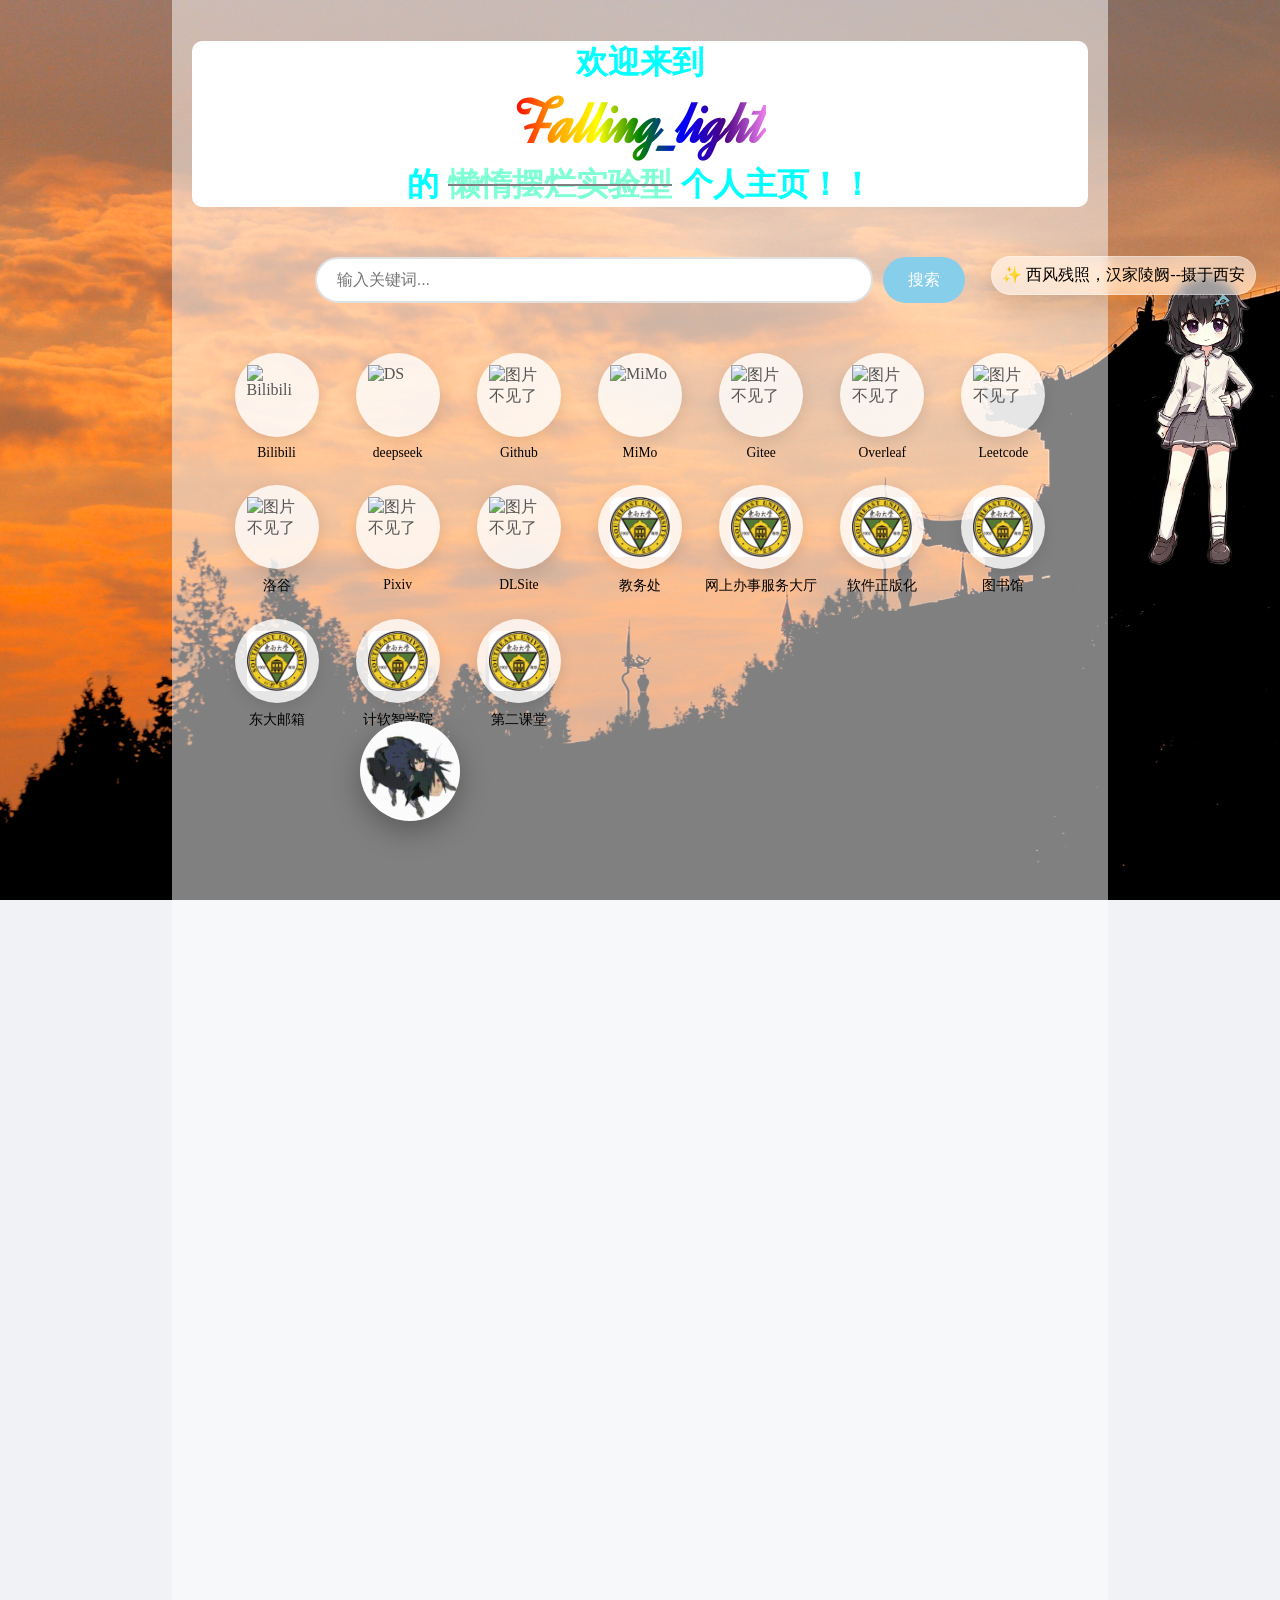
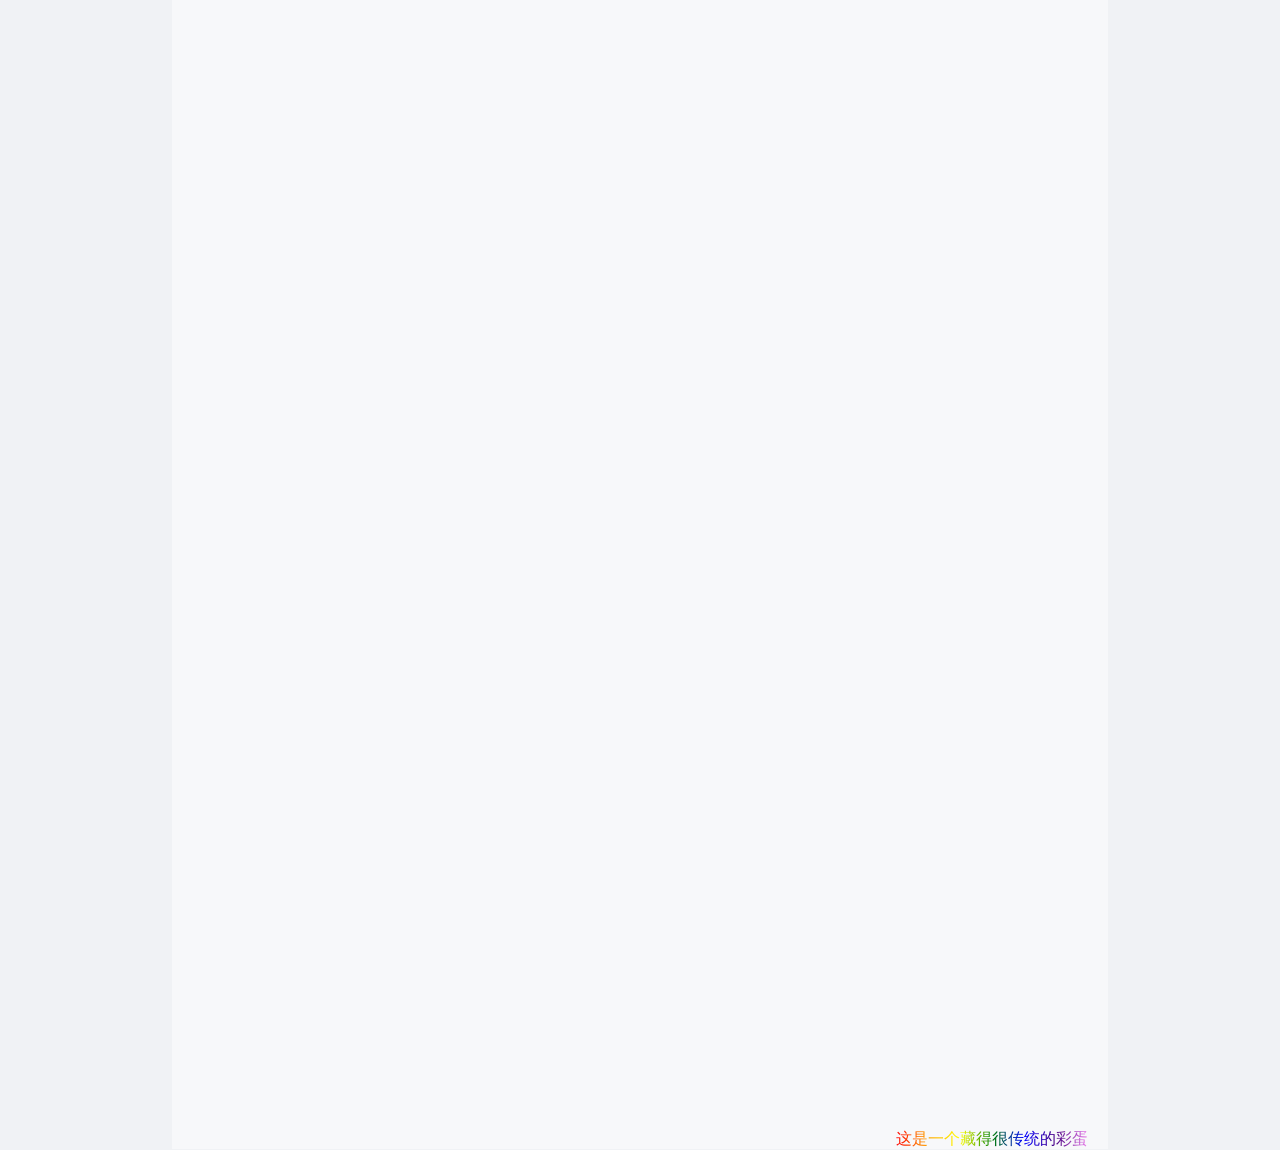
==== main-page.html @ 4e3314cb "add dlsite" ====
<!DOCTYPE html>
<html lang="en">

<head>
  <meta charset="UTF-8">
  <meta name="viewport" content="width=device-width, initial-scale=1.0">
  <title>FL-MAINPAGE</title>

  <link rel="icon" type="image/x-icon" href="./favicon.ico">

  <link rel="stylesheet" href="css/fonts.css">
  <link rel="stylesheet" href="css/decoration.css">
  <link rel="stylesheet" href="css/linkcard.css">
  <link rel="stylesheet" href="css/searchtag.css">
  <link rel="stylesheet" href="css/main-page.css">
</head>

<body>
  <!--右悬浮-->
  <div class="rightFloat">
    <img src="./images/figure.png" alt="">
  </div>
  <!--中间栏-->
  <div class="main-content">
    <div class="topBar">
      <h1 id="welcome-text">
        <span id="WT-1">欢迎来到</span>
        <br>
        <span id="WT-2">Falling_light</span>
        <br>
        <span id="WT-3">的</span>
        <span id="WT-4">懒惰摆烂实验型</span>
        <span id="WT-5">个人主页！！</span>
      </h1>
    </div>

    <div class="content">
      <!--搜索栏-->
      <div class="bing-search-section">
        <form action="https://www.bing.com/search" method="get" target="_blank" class="search-form">
          <input type="text" name="q" placeholder="输入关键词..." class="search-input">
          <button type="submit" class="search-btn">搜索</button>
        </form>
      </div>


      <!--常用网页区-->
      <div class="icon-links-grid">
        <a href="https://bilibili.com" target="_blank" class="icon-link">
          <div class="icon-wrapper">
            <img src="https://www.bilibili.com/favicon.ico" alt="Bilibili">
          </div>
          <span class="icon-name">Bilibili</span>
        </a>

        <a href="https://deepseek.com" target="_blank" class="icon-link">
          <div class="icon-wrapper">
            <img src="https://www.deepseek.com/favicon.ico" alt="DS">
          </div>
          <span class="icon-name">deepseek</span>
        </a>

        <a href="https://github.com/" target="_blank" class="icon-link">
          <div class="icon-wrapper">
            <img src="https://github.com/favicon.ico" alt="图片不见了">
          </div>
          <span class="icon-name">Github</span>
        </a>

        <a href="https://platform.xiaomimimo.com/console/" target="_blank" class="icon-link">
          <div class="icon-wrapper">
            <img src="https://platform.xiaomimimo.com/static/favicon.874c9507.png" alt="MiMo">
          </div>
          <span class="icon-name">MiMo</span>
        </a>

        <a href="https://gitee.com/" target="_blank" class="icon-link">
          <div class="icon-wrapper">
            <img src="https://gitee.com/favicon.ico" alt="图片不见了">
          </div>
          <span class="icon-name">Gitee</span>
        </a>

        <a href="https://cn.overleaf.com/" target="_blank" class="icon-link">
          <div class="icon-wrapper">
            <img src="https://cn.overleaf.com/favicon.ico" alt="图片不见了">
          </div>
          <span class="icon-name">Overleaf</span>
        </a>

        <a href="https://leetcode.cn/" target="_blank" class="icon-link">
          <div class="icon-wrapper">
            <img src="https://leetcode.cn/favicon.ico" alt="图片不见了">
          </div>
          <span class="icon-name">Leetcode</span>
        </a>

        <a href="https://www.luogu.com.cn/" target="_blank" class="icon-link">
          <div class="icon-wrapper">
            <img src="https://www.luogu.com.cn/favicon.ico" alt="图片不见了">
          </div>
          <span class="icon-name">洛谷</span>
        </a>

        <a href="https://www.pixiv.net/" target="_blank" class="icon-link">
          <div class="icon-wrapper">
            <img src="https://www.pixiv.net/favicon.ico" alt="图片不见了">
          </div>
          <span class="icon-name">Pixiv</span>
        </a>

        <a href="https://www.dlsite.com/index.html" target="_blank" class="icon-link">
          <div class="icon-wrapper">
            <img src="https://www.dlsite.com/favicon.ico" alt="图片不见了">
          </div>
          <span class="icon-name">DLSite</span>
        </a>

        <a href="https://jwc.seu.edu.cn" target="_blank" class="icon-link">
          <div class="icon-wrapper">
            <img src="/images/seu-icon.ico" alt="图片不见了">
          </div>
          <span class="icon-name">教务处</span>
        </a>

        <a href="https://ehall.seu.edu.cn/new/index.html" target="_blank" class="icon-link">
          <div class="icon-wrapper">
            <img src="/images/seu-icon.ico" alt="图片不见了">
          </div>
          <span class="icon-name">网上办事服务大厅</span>
        </a>

        <a href="https://software.seu.edu.cn/" target="_blank" class="icon-link">
          <div class="icon-wrapper">
            <img src="/images/seu-icon.ico" alt="图片不见了">
          </div>
          <span class="icon-name">软件正版化</span>
        </a>

        <a href="https://lib.seu.edu.cn/" target="_blank" class="icon-link">
          <div class="icon-wrapper">
            <img src="/images/seu-icon.ico" alt="图片不见了">
          </div>
          <span class="icon-name">图书馆</span>
        </a>

        <a href="https://mail.seu.edu.cn/" target="_blank" class="icon-link">
          <div class="icon-wrapper">
            <img src="/images/seu-icon.ico" alt="图片不见了">
          </div>
          <span class="icon-name">东大邮箱</span>
        </a>

        <a href="https://cse.seu.edu.cn/" target="_blank" class="icon-link">
          <div class="icon-wrapper">
            <img src="/images/seu-icon.ico" alt="图片不见了">
          </div>
          <span class="icon-name">计软智学院</span>
        </a>

        <a href="https://dekt.seu.edu.cn/" target="_blank" class="icon-link">
          <div class="icon-wrapper">
            <img src="/images/seu-icon.ico" alt="图片不见了">
          </div>
          <span class="icon-name">第二课堂</span>
        </a>
      </div>




      <!-- 空白占位-->
      <div style="height: 2000px;"></div>
      <a id='easterEgg'
        href="https://www.bilibili.com/video/BV1Rs411R7Hi/?spm_id_from=333.337.search-card.all.click&vd_source=7c7f22e2f24c9c9e641c899da241d437">这是一个藏得很传统的彩蛋</a>
    </div>
  </div>

  <!-- 添加对话框元素 -->
  <div id="messageBox">✨ <span id="messageText">加载中...</span></div>

  <!-- 飞来飞去的小图片 -->
  <img src="./images/fly.gif" alt="飞行图片加载失败" class="flying-image" id="flyer">

  <script src="js/flyer.js"></script>
  <script src="js/message-box.js"></script>
</body>

</html>
---- css/fonts.css ----
@font-face {
  font-family: 'whiteRoad';
  src: url('./fonts/whiteroad.ttf') format('truetype');
  font-weight: 400;
  font-style: normal;
  font-display: swap;
  unicode-range: U+4E00-9FFF;
  /* 只包含中文，优化加载 */
}

@font-face {
  font-family: 'dynalight';
  src: url('./fonts/dynalight.ttf') format('truetype');
  font-weight: 400;
  font-style: normal;
  font-display: swap;
}
---- css/decoration.css ----
/*此文件存储时尚小垃圾的样式*/

    /*右悬浮窗样式*/
    .rightFloat {
      z-index: 10000;
      width: 10rem;
      height: 20rem;
      position: fixed;
      right: 0;
      top: 16rem;
    }

    .rightFloat img {
      width: 100%;
      /* 让图片充满容器 */
      height: 100%;
      object-fit: contain;
      /* 保持比例，contain 或 cover */
    }

    /* 添加飞行图片样式 */
    .flying-image {
      position: fixed;
      /* 改成 fixed 让它相对于视口固定位置 */
      width: 100px;
      height: 100px;
      border-radius: 50%;
      /* 圆形 */
      box-shadow: 0 10px 30px rgba(0, 0, 0, 0.3);
      z-index: 10000;
      /* 确保在最上层 */
      pointer-events: auto;
      /* 可以点击交互 */
      transition: transform 0.2s;
      cursor: pointer;
    }

    .flying-image:hover {
      transform: scale(1.1);
    }

    /*彩蛋样式*/
    #easterEgg {
      background: linear-gradient(to right,
          red, orange, yellow, green, blue, indigo, violet);
      background-clip: text;
      -webkit-background-clip: text;
      color: transparent;
      float: right;
    }

    /*对话框样式*/
    #messageBox {
      position: fixed;
      top: 16rem;
      right: 1.5rem;
      background: rgba(255, 255, 255, 0.5);
      padding: 8px 10px;
      border-radius: 50px;
      box-shadow: 0 10px 30px rgba(0, 0, 0, 0.2);
      opacity: 0;
      visibility: hidden;
      transition: opacity 0.5s ease, visibility 0.5s ease;
      z-index: 10000;
      font-size: 16px;
      backdrop-filter: blur(5px);
      border: 1px solid rgba(255, 255, 255, 0.3);
      pointer-events: none;
    }

    #messageBox.show {
      opacity: 1;
      visibility: visible;
    }
---- css/linkcard.css ----
/* 图标链接组件样式 */

.icon-links-grid {
  display: grid;
  grid-template-columns: repeat(auto-fit, minmax(70px, 1fr));
  /*每行自动填充多个链接*/
  gap: 1.5rem 3rem;
  justify-items: center;
  align-items: start;
  max-width: 800px;
  margin: 0 auto;
}

.icon-link {
  display: flex;
  flex-direction: column;
  align-items: center;
  text-decoration: none;
  color: #555;
  transition: all 0.3s ease;
  width: 10%;
}

.icon-link:hover {
  transform: translateY(-8px);
}

.icon-wrapper {
  width: 60px;
  height: 60px;
  padding: 12px;
  background: rgba(255, 255, 255, 0.8);
  border-radius: 50%;
  box-shadow: 0 5px 15px rgba(0, 0, 0, 0.1);
  display: flex;
  align-items: center;
  justify-content: center;
  transition: all 0.3s ease;
  margin-bottom: 8px;
}

.icon-link:hover .icon-wrapper {
  background: #4ecdc4;
  box-shadow: 0 8px 20px rgba(78, 205, 196, 0.3);
}

.icon-wrapper img {
  width: 100%;
  height: 100%;
  object-fit: contain;
  filter: grayscale(0.2);
  transition: filter 0.3s;
}

.icon-link:hover .icon-wrapper img {
  filter: grayscale(0) brightness(1.1);
}

.icon-name {
  font-size: 0.85rem;
  font-weight: 500;
  text-align: center;
  color: black;
  transition: color 0.3s;
  overflow: hidden;
  text-overflow: ellipsis;
  white-space: nowrap;
}

.icon-link:hover .icon-name {
  color: #4ecdc4;
}
---- css/searchtag.css ----
/*搜索栏样式*/
.bing-search-section {
  margin: 30px 0;
  padding: 20px;
  background: rgba(255, 255, 255, 0);
  border-radius: 15px;
}

.search-form {
  display: flex;
  gap: 10px;
  margin-left: 12%;
  margin-right: 12%;
}

.search-input {
  flex: 1;
  padding: 12px 20px;
  border: 2px solid #e0e0e0;
  border-radius: 30px;
  font-size: 16px;
  outline: none;
  transition: border-color 0.3s;
}

.search-input:focus {
  border-color: #4ecdc4;
}

.search-btn {
  padding: 12px 25px;
  background: skyblue;
  color: white;
  border: none;
  border-radius: 30px;
  cursor: pointer;
  font-size: 16px;
  transition: background 0.3s;
}

.search-btn:hover {
  background: #45b7b0;
}
---- css/main-page.css ----
.topBar {
  text-align: center;
  background: white;
  border-radius: 10px;
}

#welcome-text {
  color: aqua;
  font-size: 2rem;
  font-family: "whiteRoad", 'Microsoft YaHei', sans-serif;
}

#WT-2 {
  background: linear-gradient(to right,
      red, orange, yellow, green, blue, indigo, violet);
  background-clip: text;
  -webkit-background-clip: text;
  color: transparent;
  font-size: 4rem;
  font-family: "dynalight", 'Microsoft YaHei', sans-serif;
}

#WT-4 {
  color: aquamarine;
  text-decoration: line-through solid gray 2px;
}

body {
  margin: 0;
  /* 清除body默认边距 */
  background: #f0f2f5;
  /* 两边露出的背景色 */

  /* 确保图片覆盖整个页面 */
  background-size: cover;

  /* 图片不重复 */
  background-repeat: no-repeat;

  /* 图片居中显示 */
  background-position: center;

  /* 固定背景，滚动时不动（视差效果） */
  background-attachment: fixed;

  padding: 0;
}

/*中间主内容列的css*/
.main-content {
  max-width: 70%;
  /* 主体内容最大宽度 */
  margin: 0 auto;
  /* 水平居中，自动左右边距 */
  background: rgba(255, 255, 255, 0.5);
  /* 主体内容背景色与透明度 */
  padding: 20px;
  /* 内容内边距 */
  min-height: 100vh;
  /* 最小高度占满视口 */
}
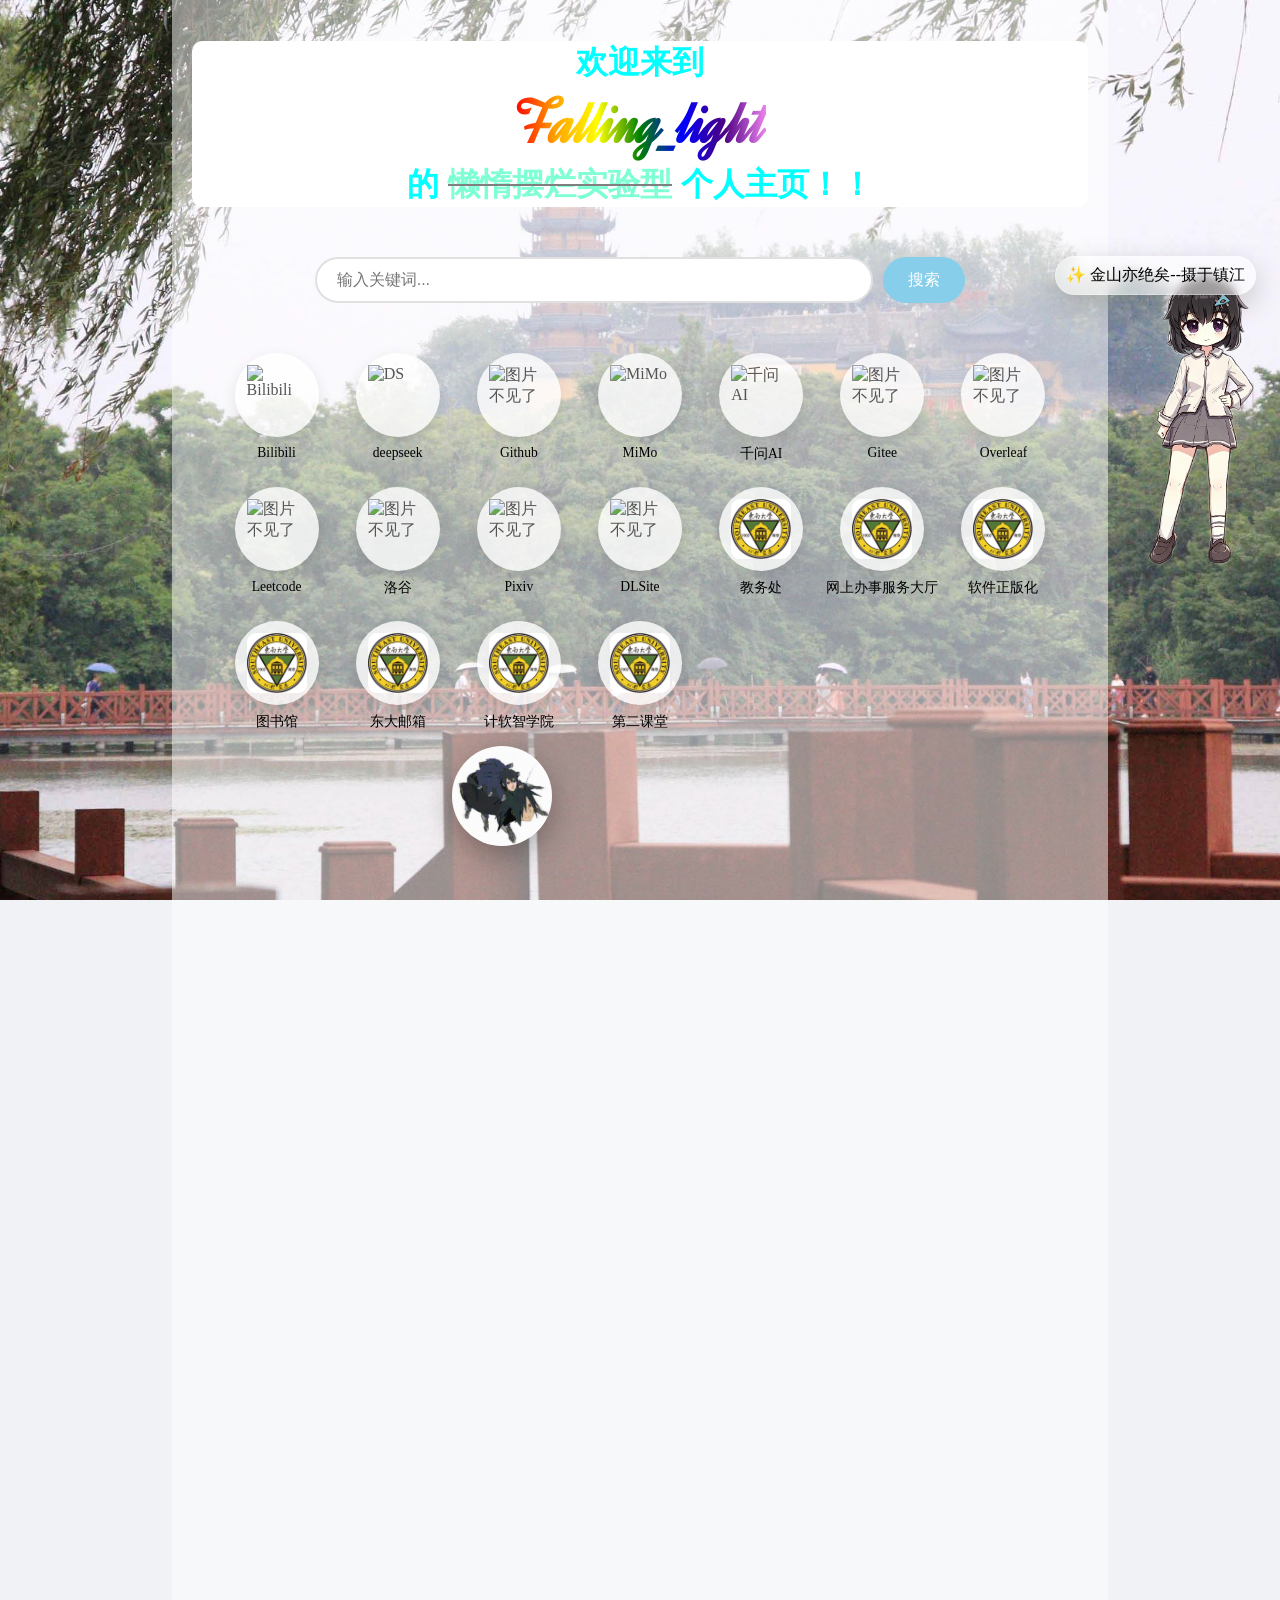
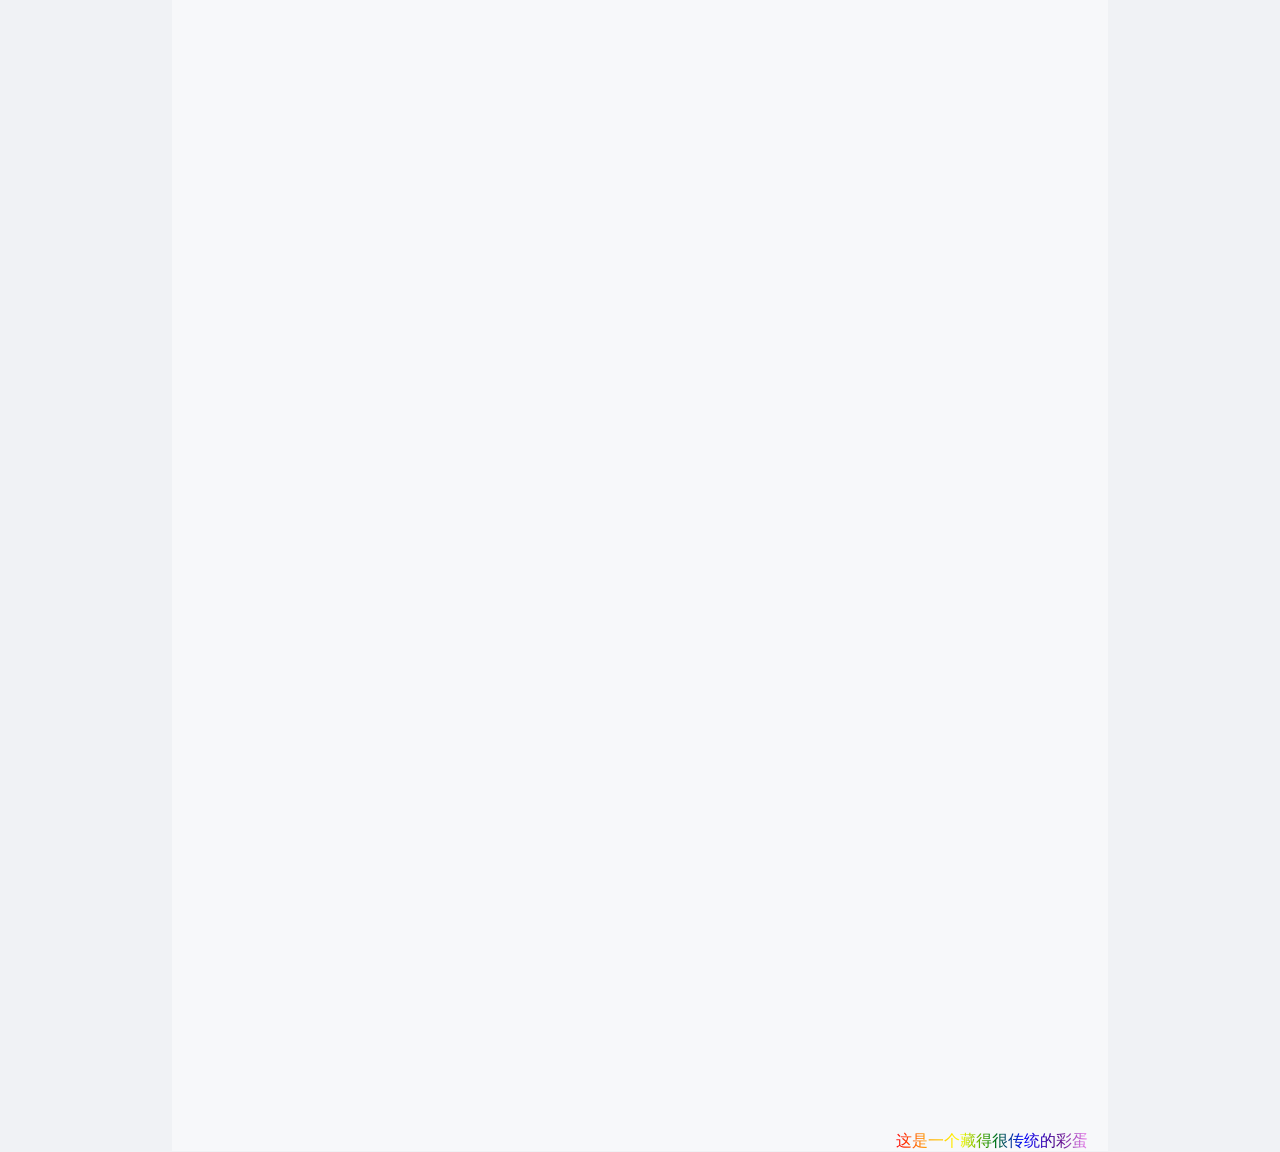
==== commit e8d1c521: "add qwenai link" ====
--- a/main-page.html
+++ b/main-page.html
@@ -73,6 +73,14 @@
           </div>
           <span class="icon-name">MiMo</span>
         </a>
+
+        <a href="https://www.qianwenai.com/" target="_blank" class="icon-link">
+          <div class="icon-wrapper">
+            <img src="https://www.qianwenai.com/favicon.ico" alt="千问AI">
+          </div>
+          <span class="icon-name">千问AI</span>
+        </a>
+
 
         <a href="https://gitee.com/" target="_blank" class="icon-link">
           <div class="icon-wrapper">
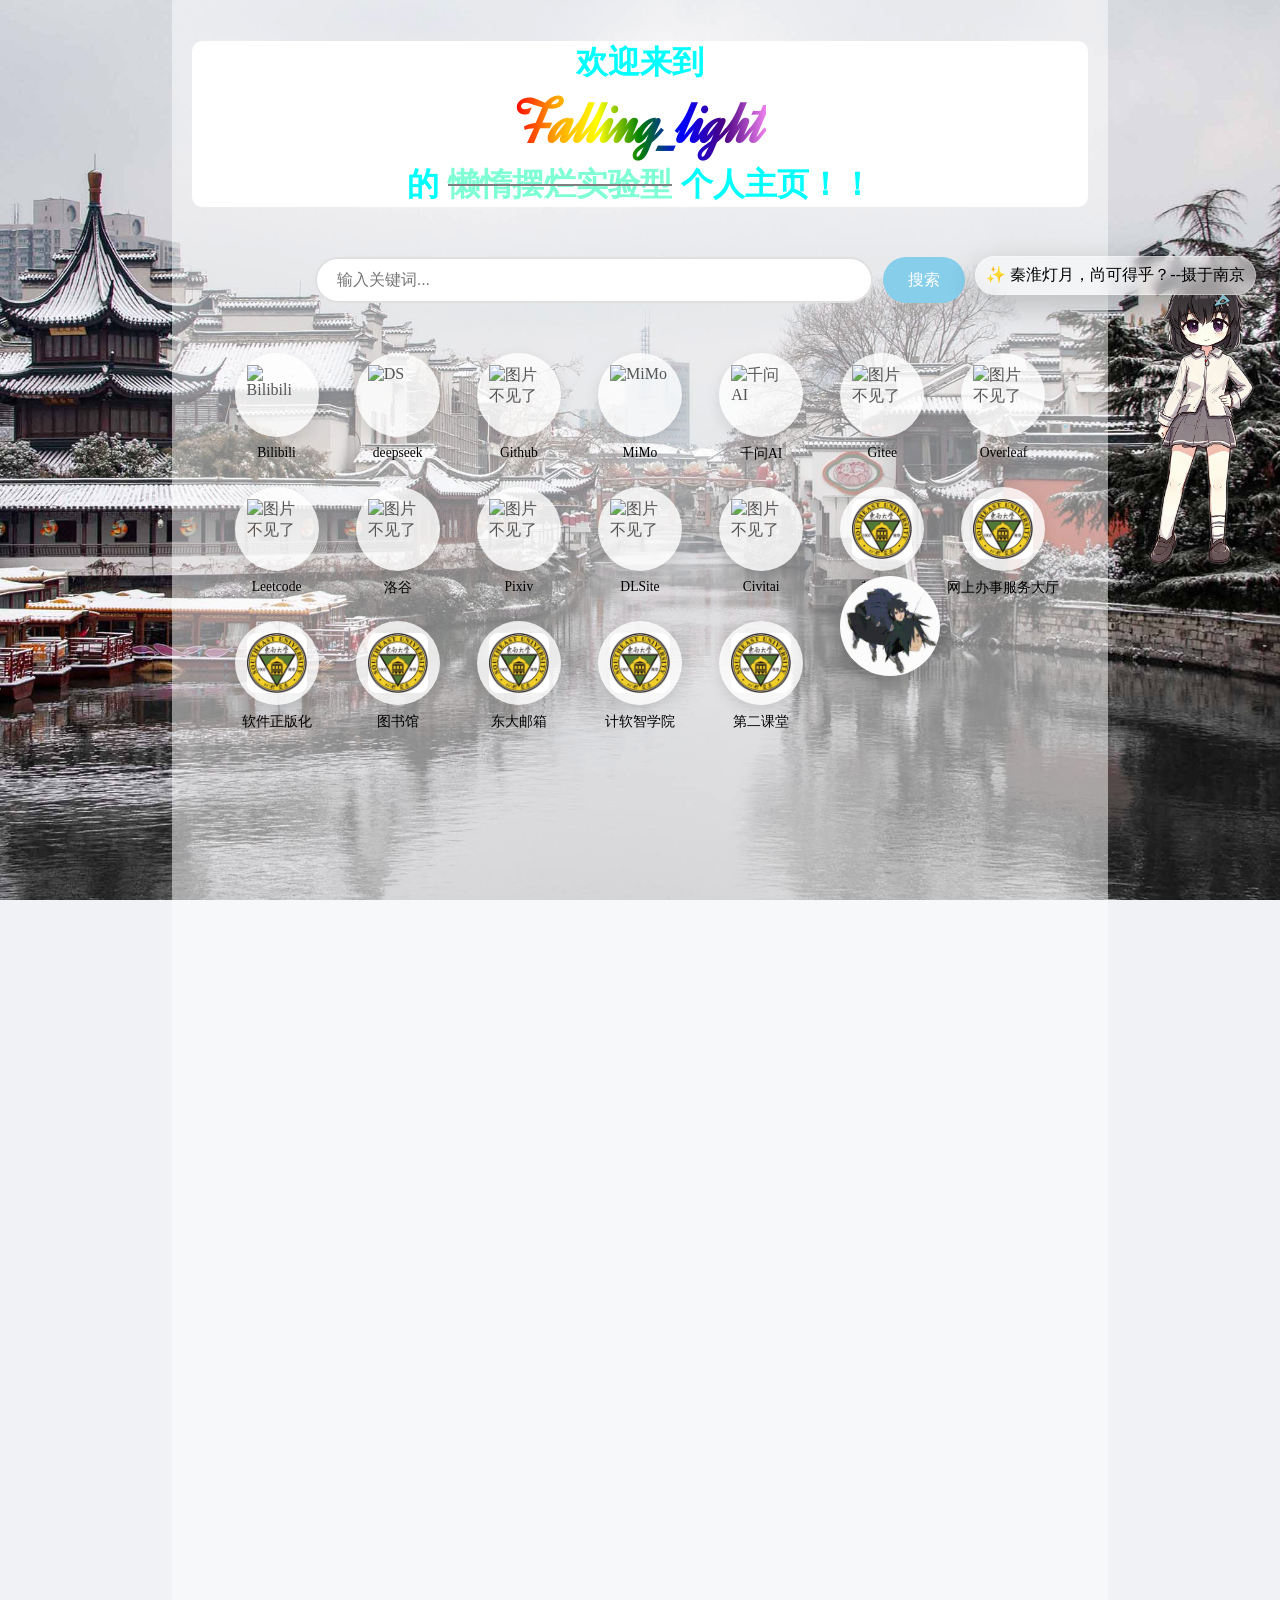
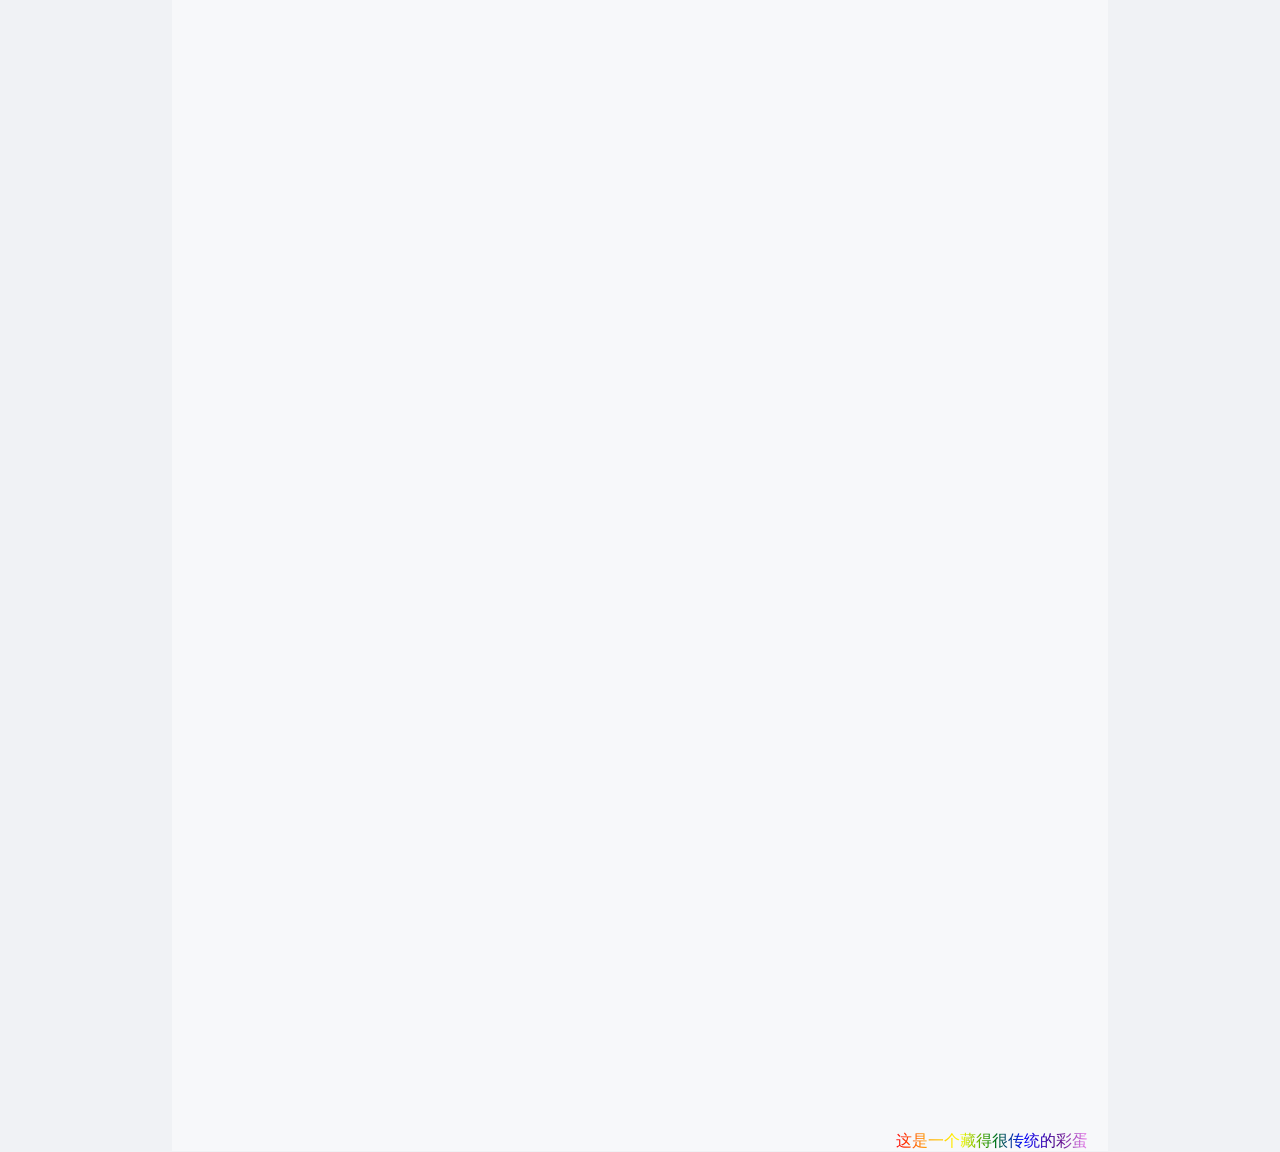
==== commit 07c492b0: "add civitai link" ====
--- a/main-page.html
+++ b/main-page.html
@@ -124,6 +124,14 @@
           <span class="icon-name">DLSite</span>
         </a>
 
+        <a href="https://civitai.com/search/models?modelType=LORA&sortBy=models_v9&query=lora" target="_blank"
+          class="icon-link">
+          <div class="icon-wrapper">
+            <img src="https://www.civitai.com/favicon.ico" alt="图片不见了">
+          </div>
+          <span class="icon-name">Civitai</span>
+        </a>
+
         <a href="https://jwc.seu.edu.cn" target="_blank" class="icon-link">
           <div class="icon-wrapper">
             <img src="/images/seu-icon.ico" alt="图片不见了">
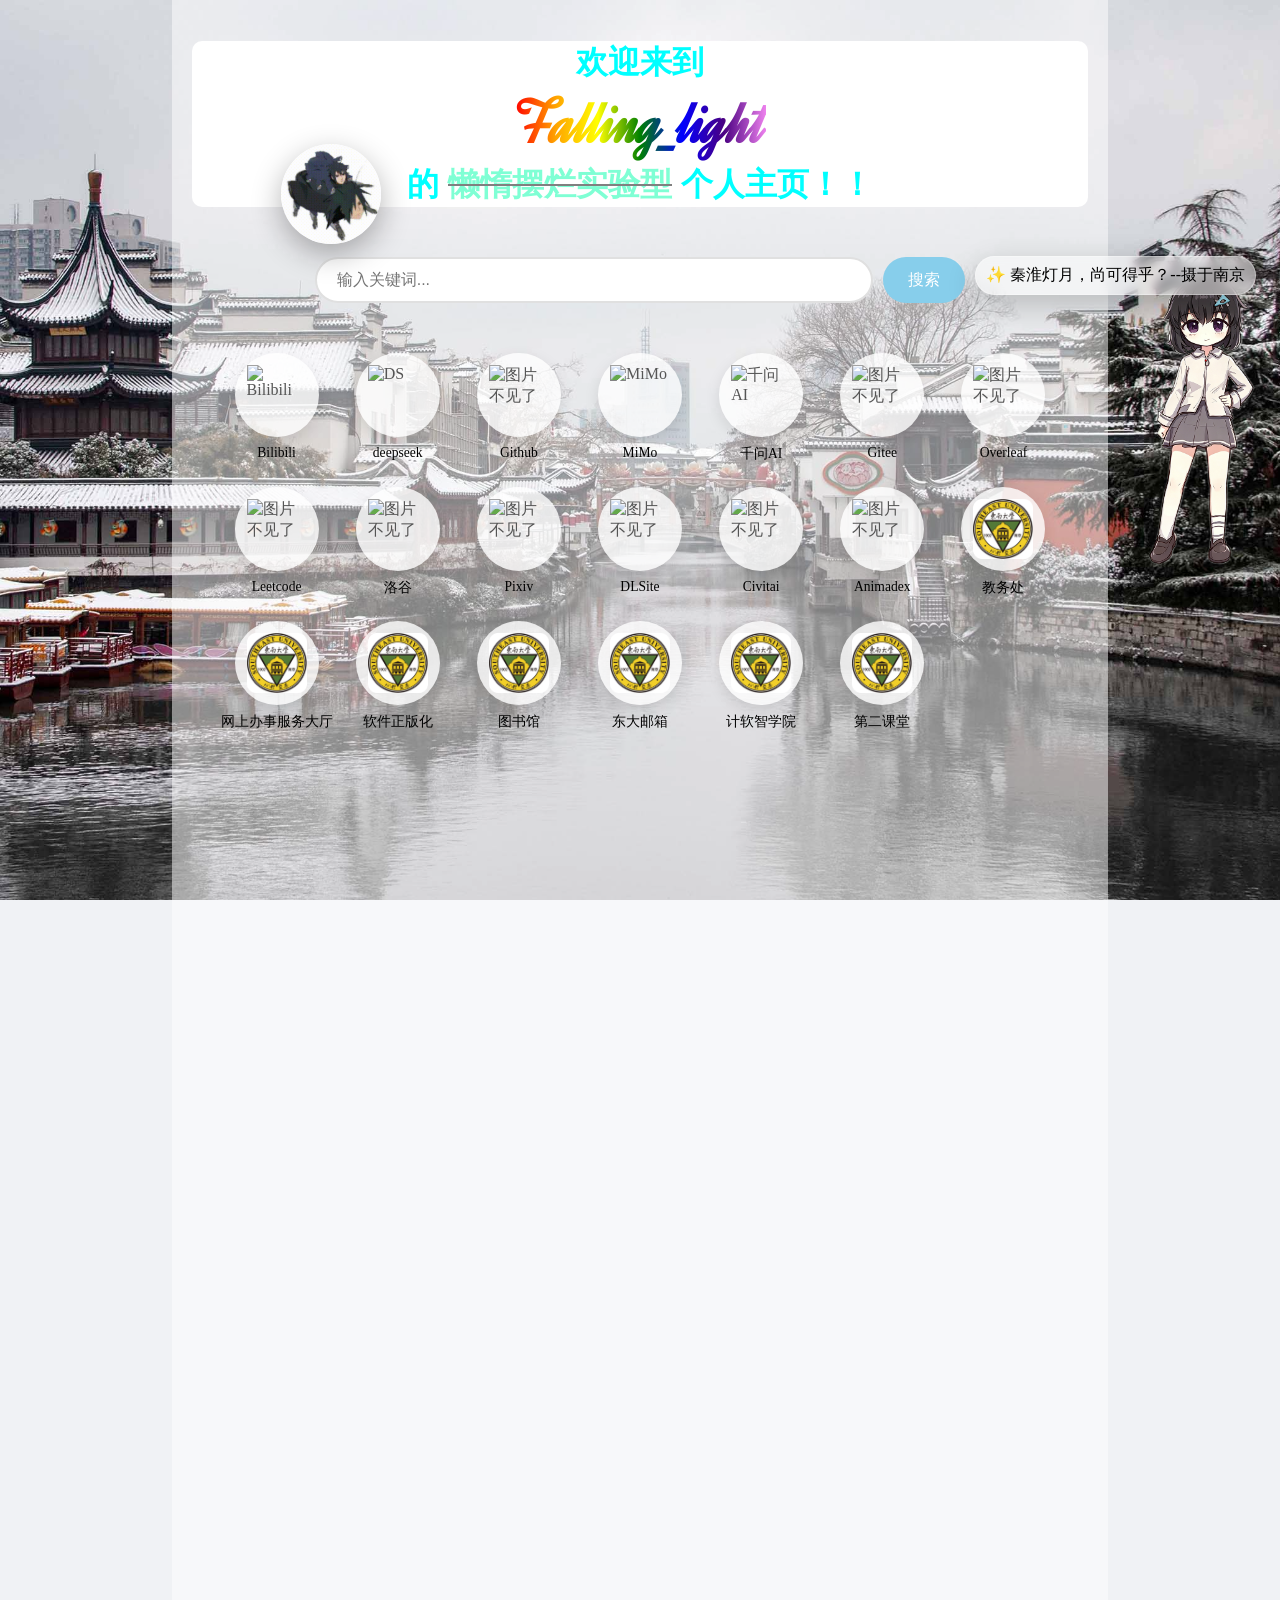
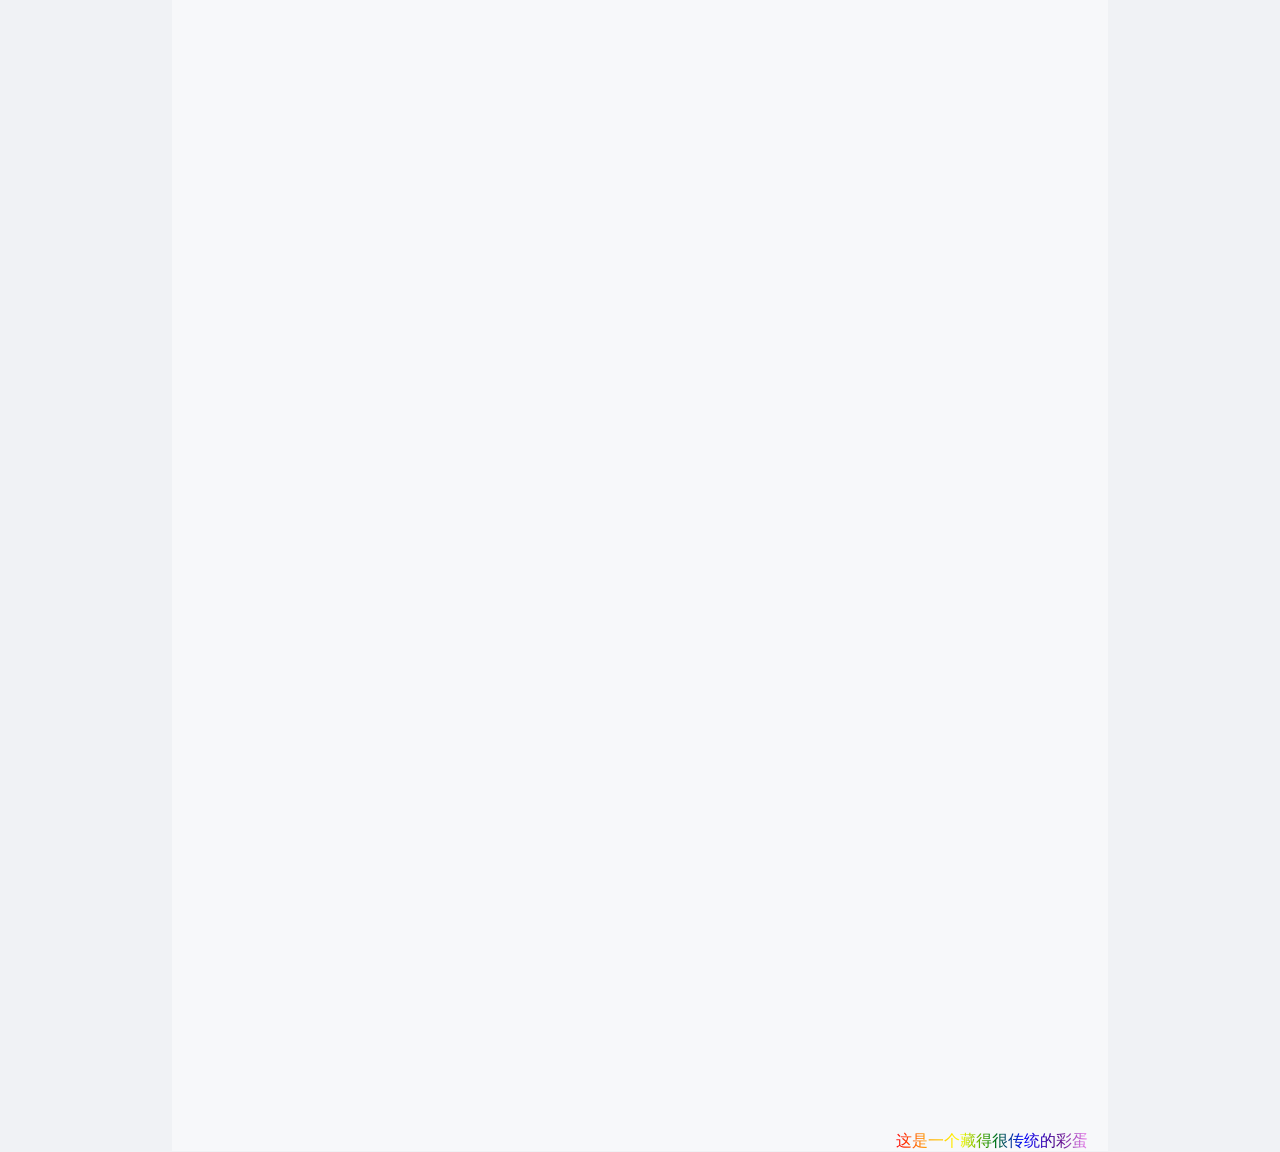
==== commit fc8b8b44: "add animadex link" ====
--- a/main-page.html
+++ b/main-page.html
@@ -132,6 +132,13 @@
           <span class="icon-name">Civitai</span>
         </a>
 
+        <a href="https://animadex.net/" target="_blank" class="icon-link">
+          <div class="icon-wrapper">
+            <img src="https://animadex.net/favicon.ico" alt="图片不见了">
+          </div>
+          <span class="icon-name">Animadex</span>
+        </a>
+
         <a href="https://jwc.seu.edu.cn" target="_blank" class="icon-link">
           <div class="icon-wrapper">
             <img src="/images/seu-icon.ico" alt="图片不见了">
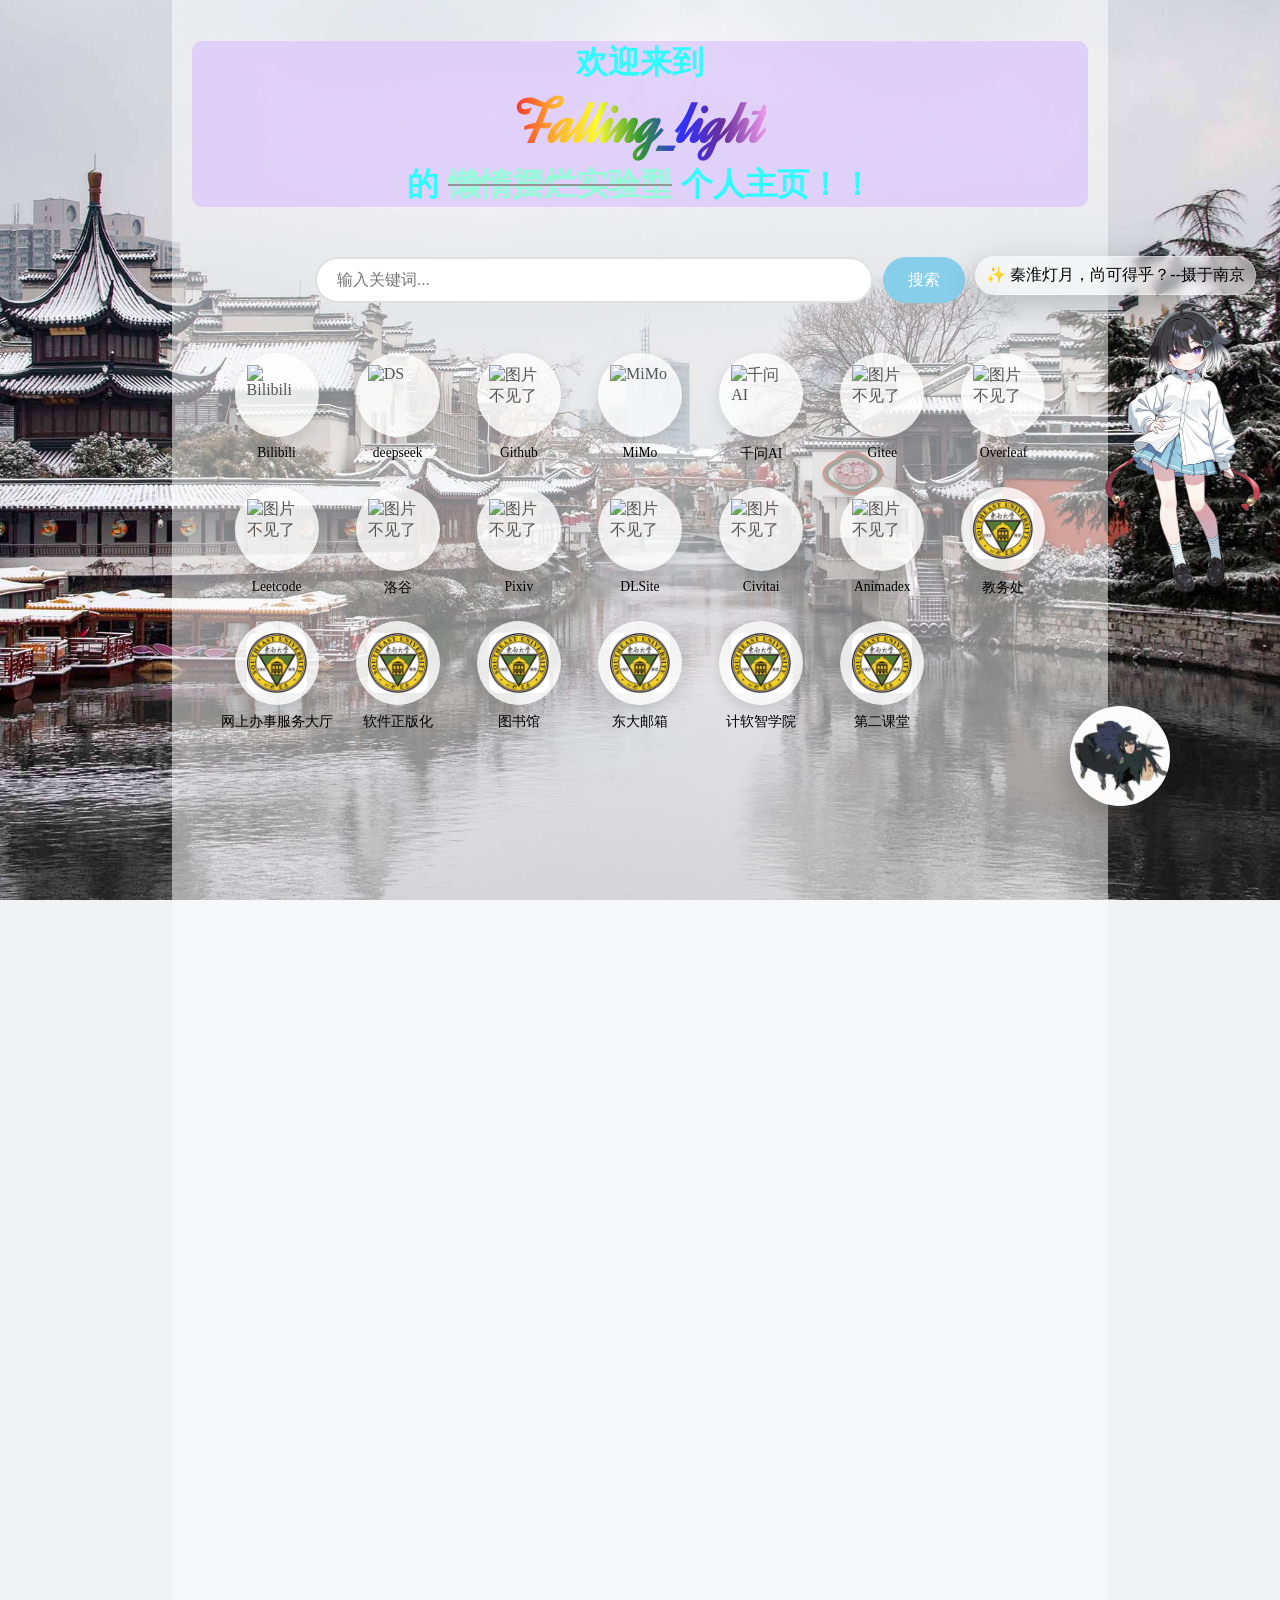
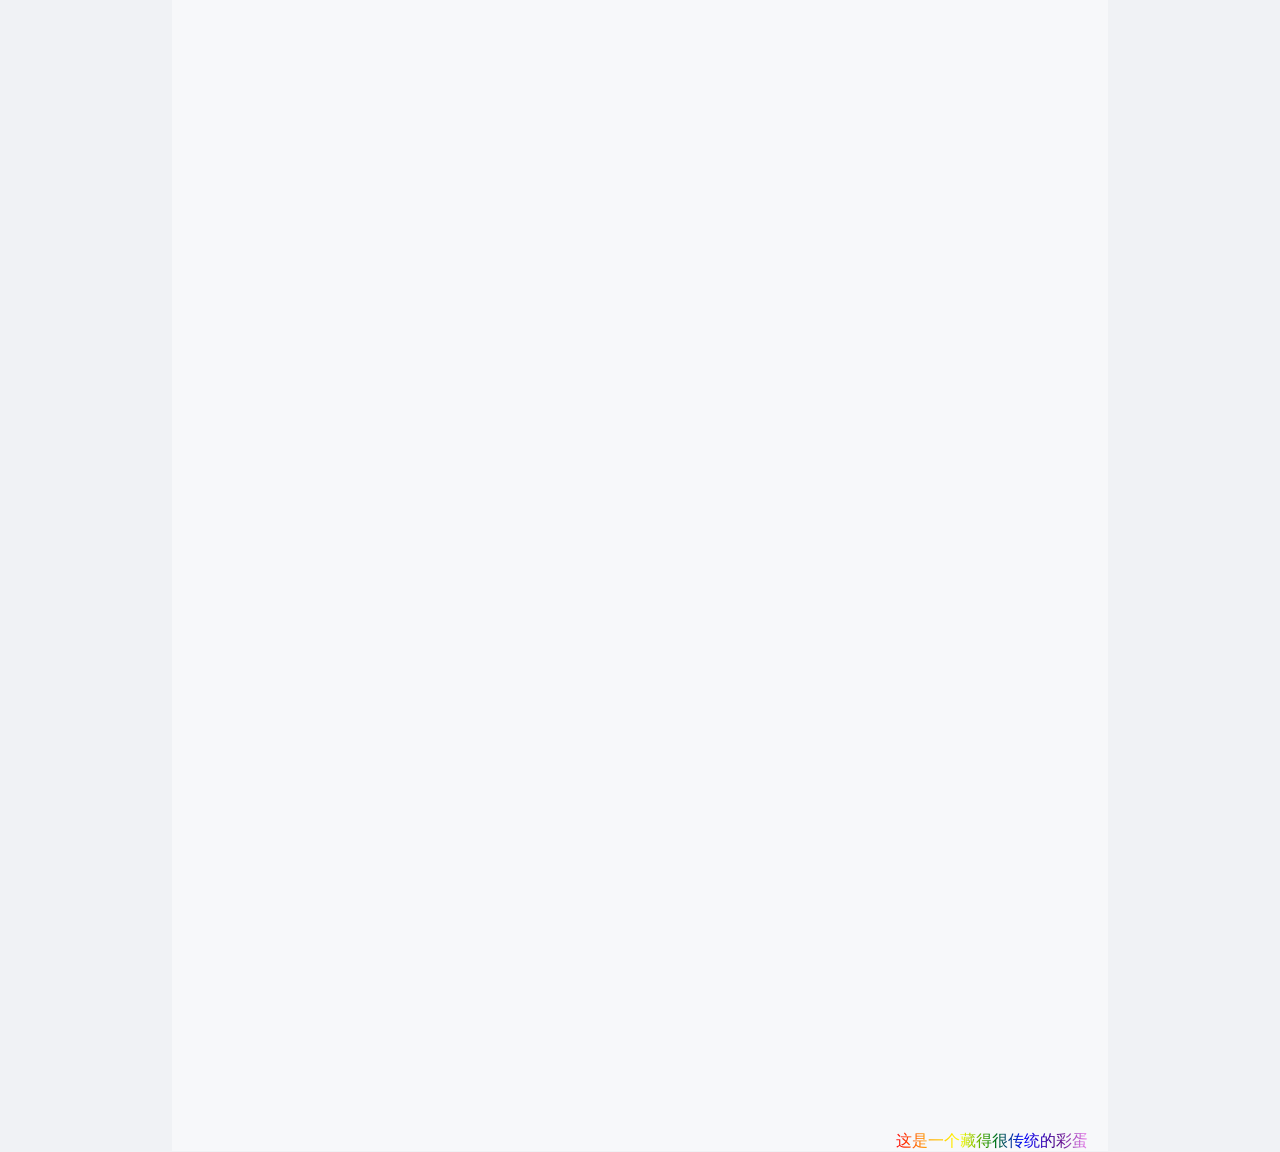
==== commit a800f3c2: "try fix seu-ico" ====
--- a/main-page.html
+++ b/main-page.html
@@ -141,49 +141,49 @@
 
         <a href="https://jwc.seu.edu.cn" target="_blank" class="icon-link">
           <div class="icon-wrapper">
-            <img src="/images/seu-icon.ico" alt="图片不见了">
+            <img src="images/seu-icon.ico" alt="图片不见了">
           </div>
           <span class="icon-name">教务处</span>
         </a>
 
         <a href="https://ehall.seu.edu.cn/new/index.html" target="_blank" class="icon-link">
           <div class="icon-wrapper">
-            <img src="/images/seu-icon.ico" alt="图片不见了">
+            <img src="images/seu-icon.ico" alt="图片不见了">
           </div>
           <span class="icon-name">网上办事服务大厅</span>
         </a>
 
         <a href="https://software.seu.edu.cn/" target="_blank" class="icon-link">
           <div class="icon-wrapper">
-            <img src="/images/seu-icon.ico" alt="图片不见了">
+            <img src="images/seu-icon.ico" alt="图片不见了">
           </div>
           <span class="icon-name">软件正版化</span>
         </a>
 
         <a href="https://lib.seu.edu.cn/" target="_blank" class="icon-link">
           <div class="icon-wrapper">
-            <img src="/images/seu-icon.ico" alt="图片不见了">
+            <img src="images/seu-icon.ico" alt="图片不见了">
           </div>
           <span class="icon-name">图书馆</span>
         </a>
 
         <a href="https://mail.seu.edu.cn/" target="_blank" class="icon-link">
           <div class="icon-wrapper">
-            <img src="/images/seu-icon.ico" alt="图片不见了">
+            <img src="images/seu-icon.ico" alt="图片不见了">
           </div>
           <span class="icon-name">东大邮箱</span>
         </a>
 
         <a href="https://cse.seu.edu.cn/" target="_blank" class="icon-link">
           <div class="icon-wrapper">
-            <img src="/images/seu-icon.ico" alt="图片不见了">
+            <img src="images/seu-icon.ico" alt="图片不见了">
           </div>
           <span class="icon-name">计软智学院</span>
         </a>
 
         <a href="https://dekt.seu.edu.cn/" target="_blank" class="icon-link">
           <div class="icon-wrapper">
-            <img src="/images/seu-icon.ico" alt="图片不见了">
+            <img src="images/seu-icon.ico" alt="图片不见了">
           </div>
           <span class="icon-name">第二课堂</span>
         </a>
--- a/css/decoration.css
+++ b/css/decoration.css
@@ -3,8 +3,8 @@
     /*右悬浮窗样式*/
     .rightFloat {
       z-index: 10000;
-      width: 10rem;
-      height: 20rem;
+      width: 12rem;
+      height: 24rem;
       position: fixed;
       right: 0;
       top: 16rem;
--- a/css/main-page.css
+++ b/css/main-page.css
@@ -1,7 +1,8 @@
 .topBar {
   text-align: center;
-  background: white;
+  background: rgb(221, 202, 252);
   border-radius: 10px;
+  opacity: 0.8;
 }
 
 #welcome-text {
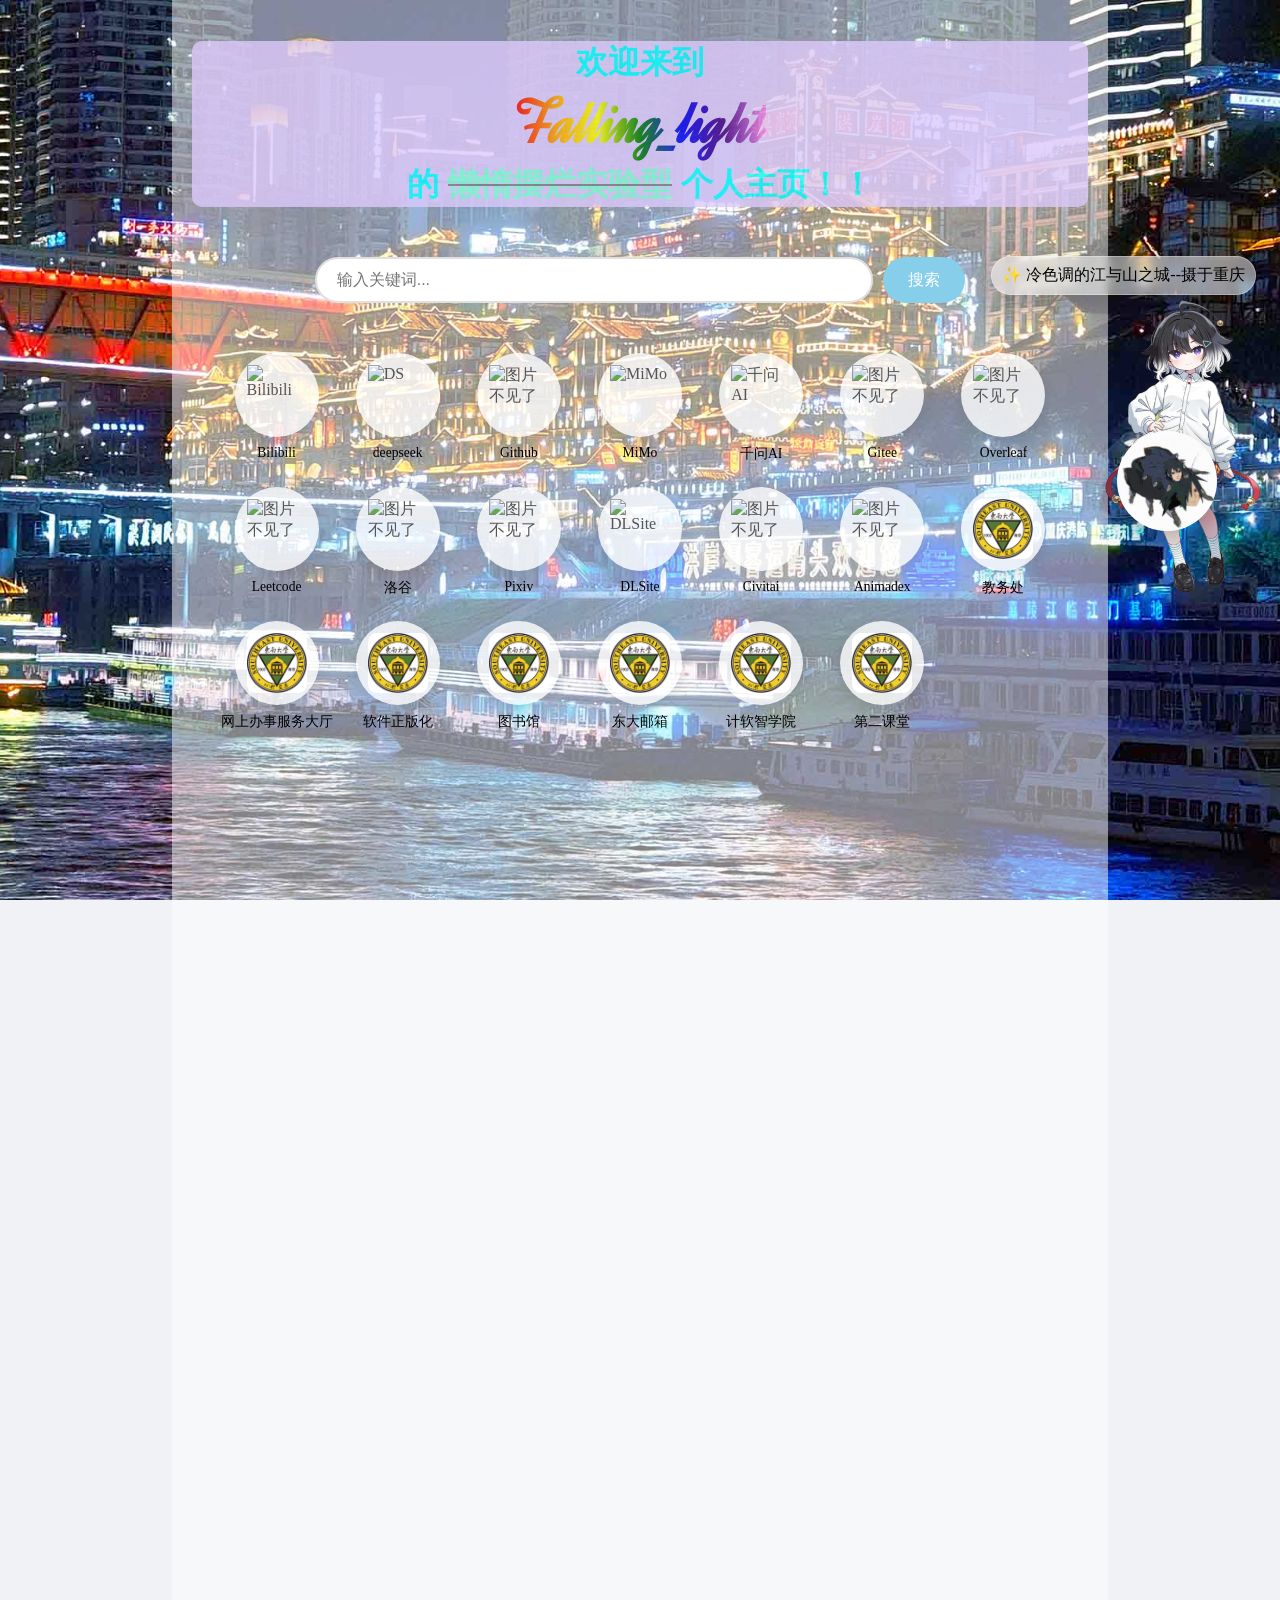
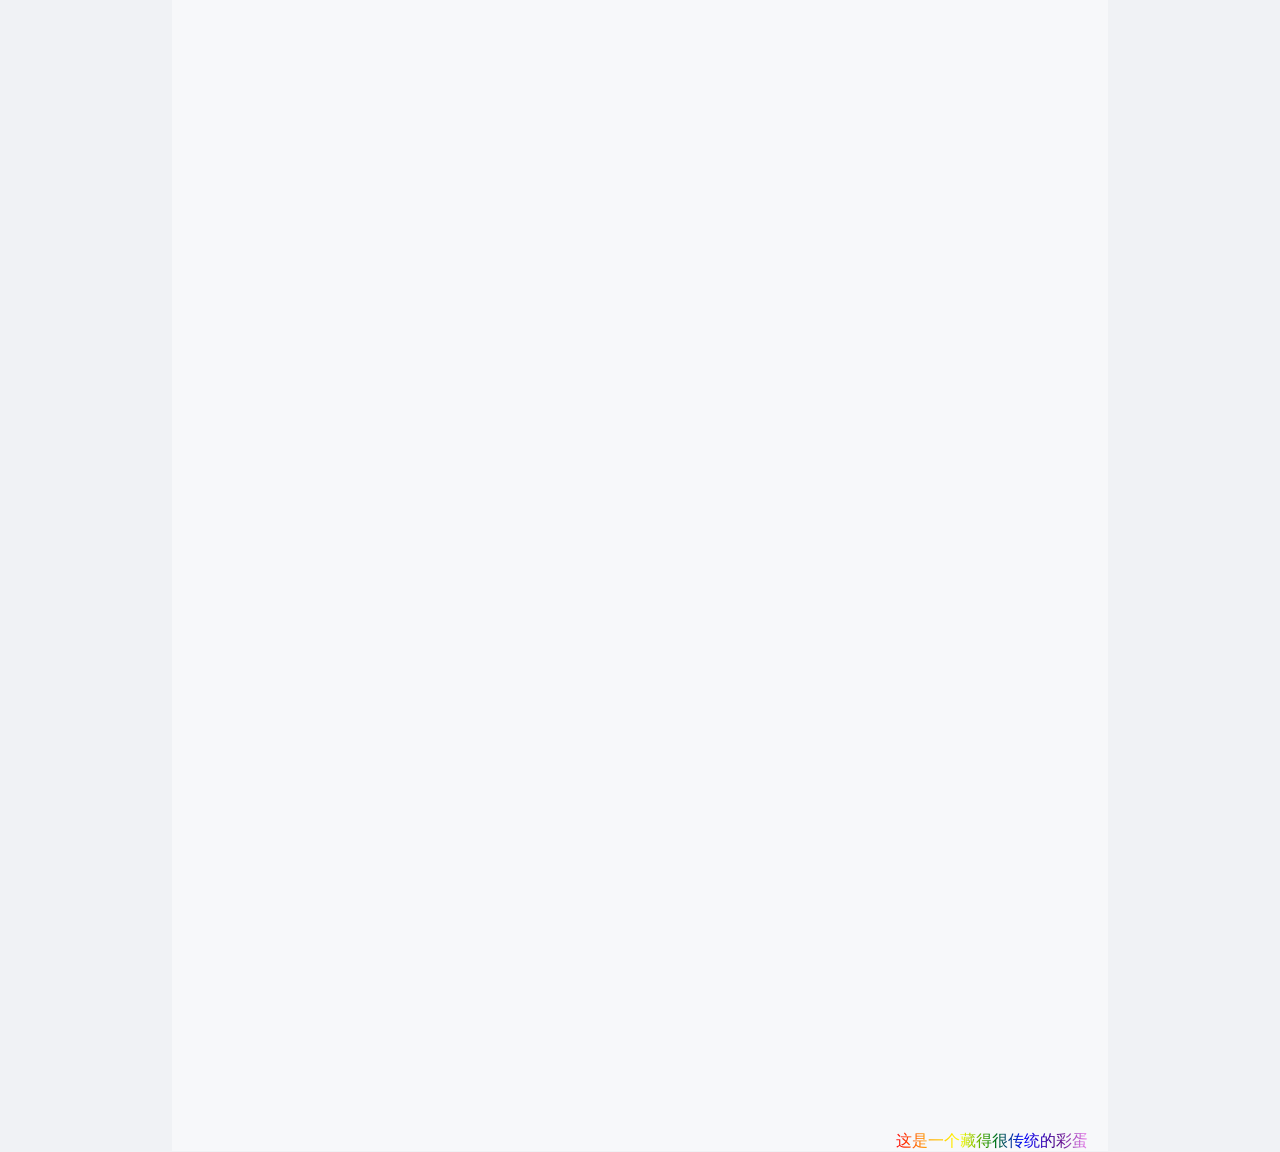
==== commit 2874d629: "fix icon" ====
--- a/main-page.html
+++ b/main-page.html
@@ -69,14 +69,14 @@
 
         <a href="https://platform.xiaomimimo.com/console/" target="_blank" class="icon-link">
           <div class="icon-wrapper">
-            <img src="https://platform.xiaomimimo.com/static/favicon.874c9507.png" alt="MiMo">
+            <img src="https://platform.xiaomimimo.com/favicon.png" alt="MiMo">
           </div>
           <span class="icon-name">MiMo</span>
         </a>
 
         <a href="https://www.qianwenai.com/" target="_blank" class="icon-link">
           <div class="icon-wrapper">
-            <img src="https://www.qianwenai.com/favicon.ico" alt="千问AI">
+            <img src="https://img.alicdn.com/imgextra/i4/O1CN01OXv3EM1FN8t9W4P79_!!6000000000474-2-tps-80-80.png" alt="千问AI">
           </div>
           <span class="icon-name">千问AI</span>
         </a>
@@ -119,7 +119,7 @@
 
         <a href="https://www.dlsite.com/index.html" target="_blank" class="icon-link">
           <div class="icon-wrapper">
-            <img src="https://www.dlsite.com/favicon.ico" alt="图片不见了">
+            <img src="https://favicon.yandex.net/favicon/v2/https://www.dlsite.com/?size=32" alt="DLSite">
           </div>
           <span class="icon-name">DLSite</span>
         </a>
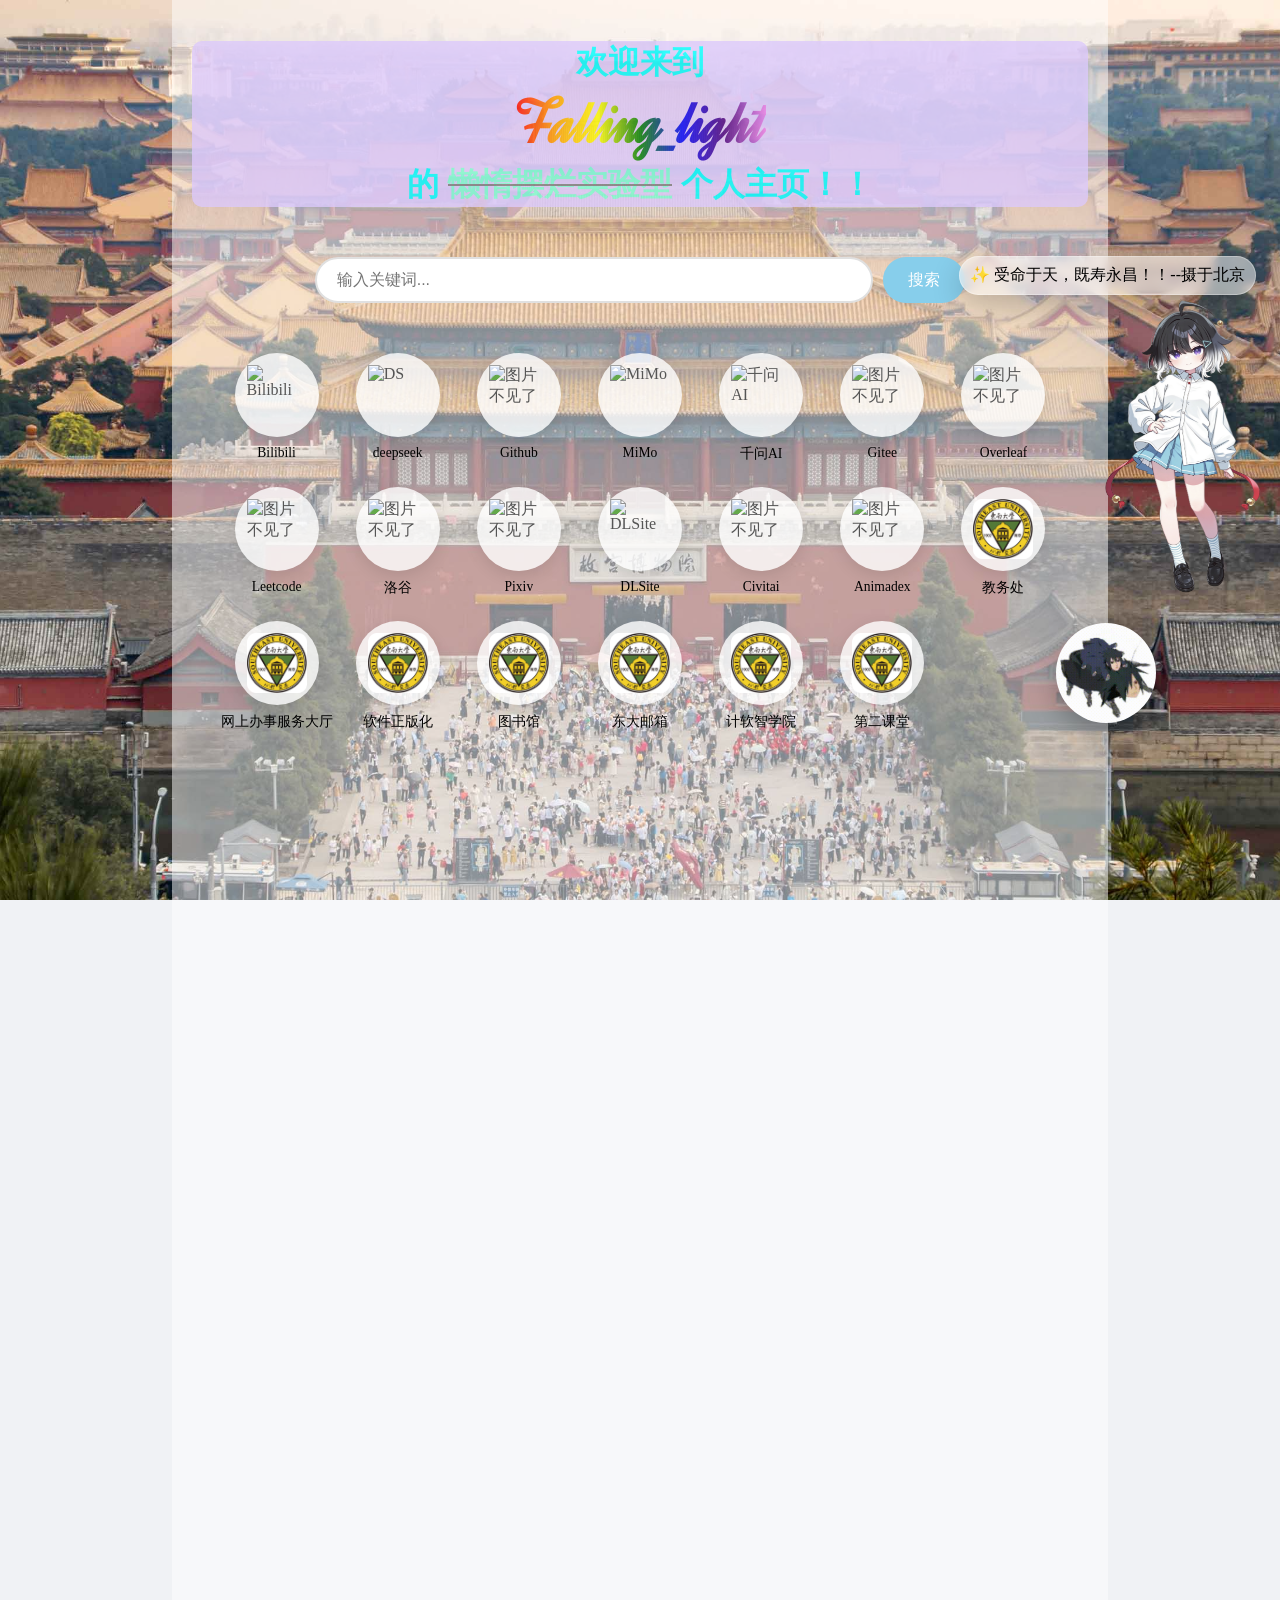
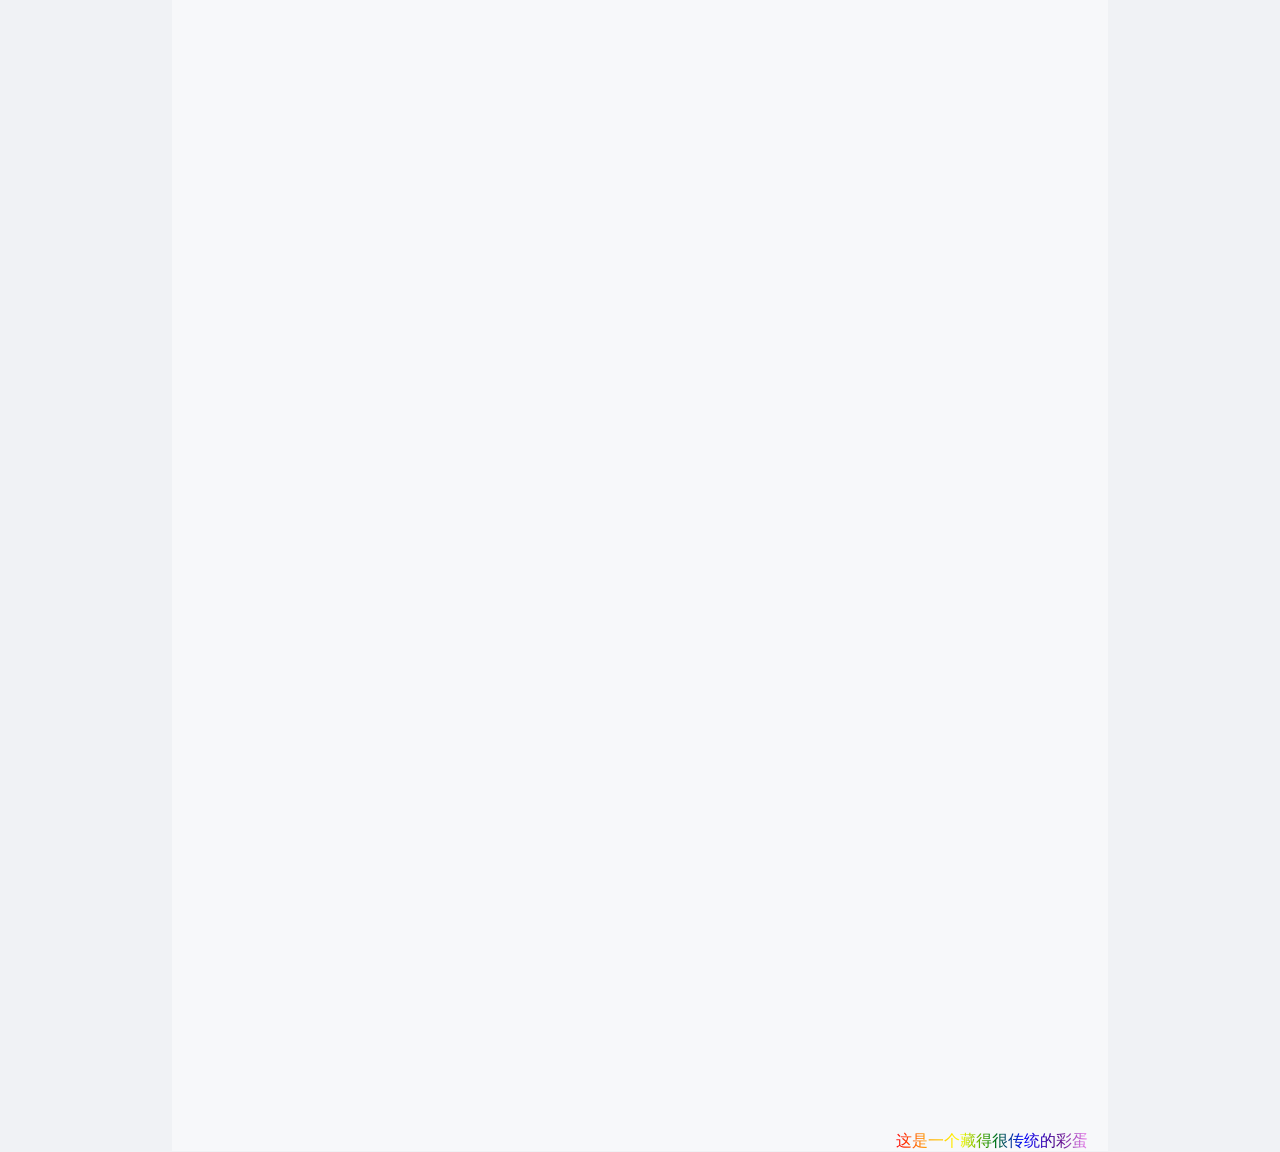
==== commit 8cd015f0: "add star effects for .rightFloat" ====
--- a/main-page.html
+++ b/main-page.html
@@ -207,6 +207,7 @@
 
   <script src="js/flyer.js"></script>
   <script src="js/message-box.js"></script>
+  <script src="js/rightFloat.js"></script>
 </body>
 
 </html>
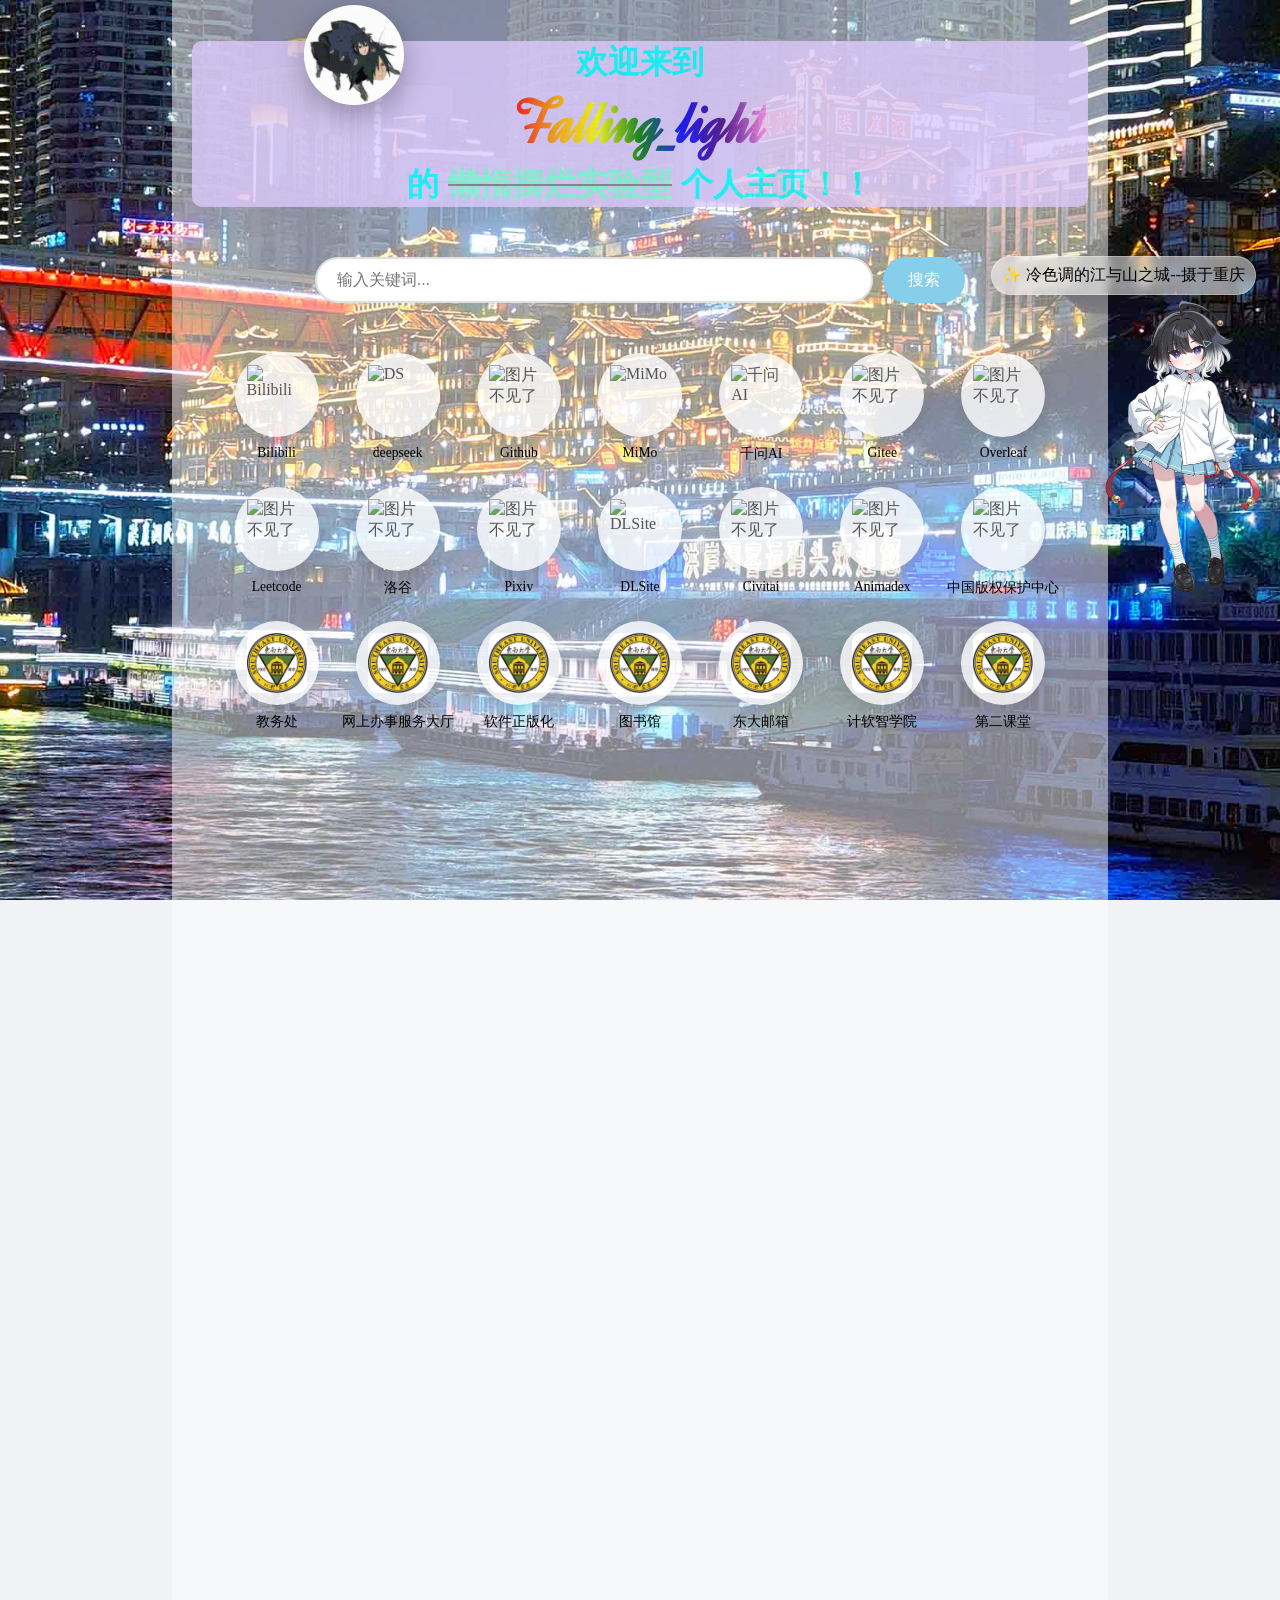
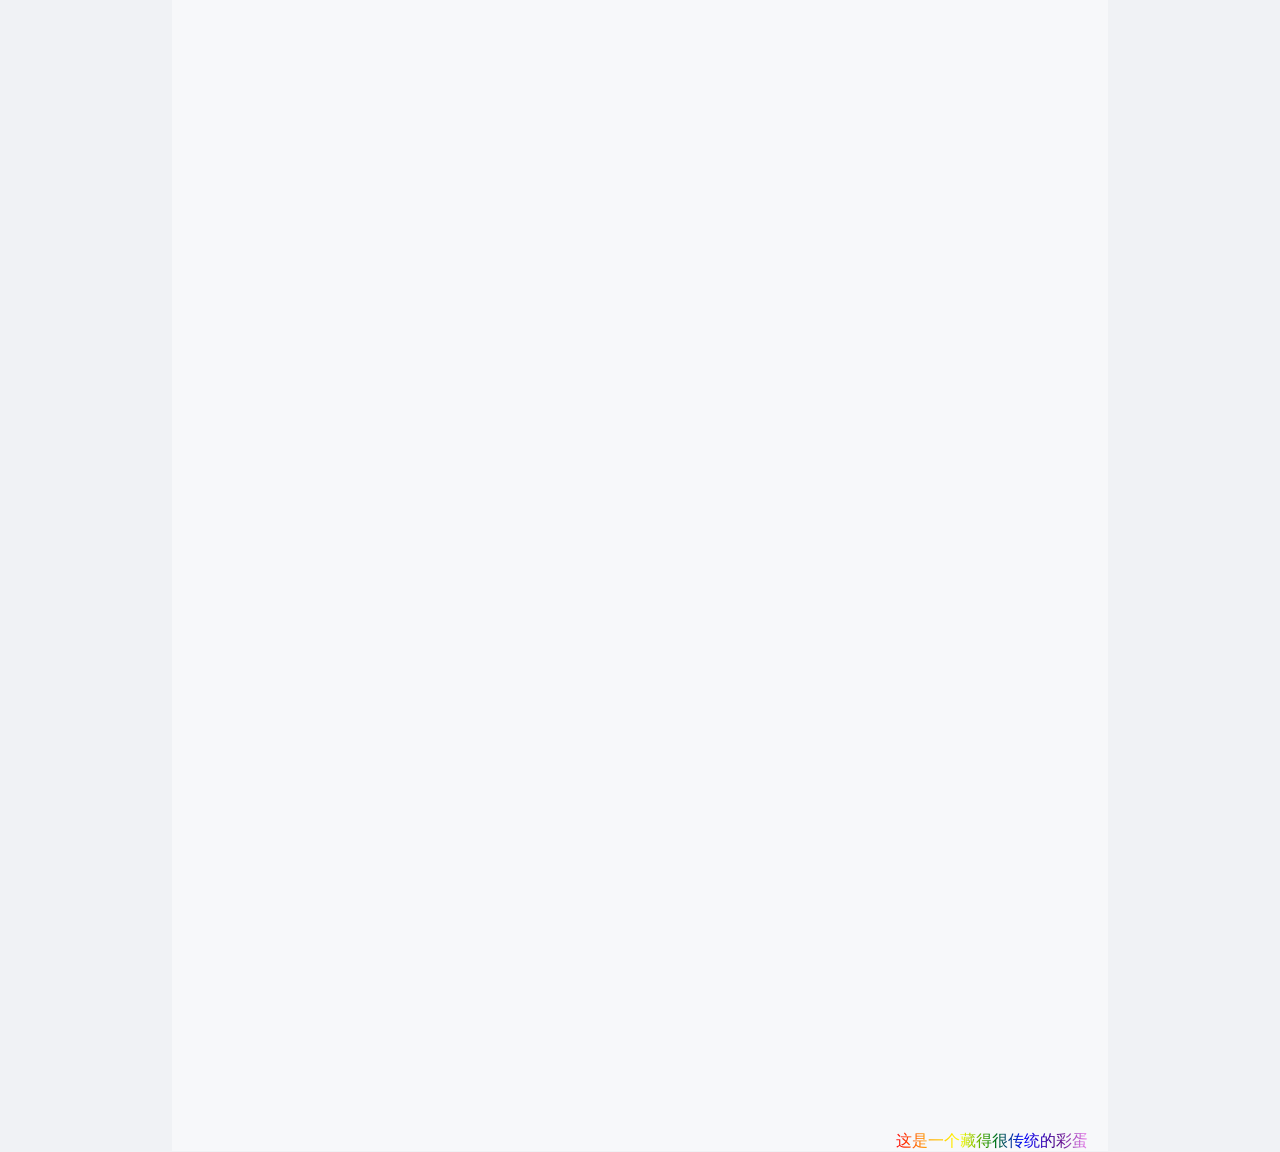
==== commit 572f4c0c: "add ccopyright link" ====
--- a/main-page.html
+++ b/main-page.html
@@ -76,7 +76,8 @@
 
         <a href="https://www.qianwenai.com/" target="_blank" class="icon-link">
           <div class="icon-wrapper">
-            <img src="https://img.alicdn.com/imgextra/i4/O1CN01OXv3EM1FN8t9W4P79_!!6000000000474-2-tps-80-80.png" alt="千问AI">
+            <img src="https://img.alicdn.com/imgextra/i4/O1CN01OXv3EM1FN8t9W4P79_!!6000000000474-2-tps-80-80.png"
+              alt="千问AI">
           </div>
           <span class="icon-name">千问AI</span>
         </a>
@@ -137,6 +138,13 @@
             <img src="https://animadex.net/favicon.ico" alt="图片不见了">
           </div>
           <span class="icon-name">Animadex</span>
+        </a>
+
+        <a href="https://www.ccopyright.com.cn/" target="_blank" class="icon-link">
+          <div class="icon-wrapper">
+            <img src="https://www.ccopyright.com.cn/favicon.ico" alt="图片不见了">
+          </div>
+          <span class="icon-name">中国版权保护中心</span>
         </a>
 
         <a href="https://jwc.seu.edu.cn" target="_blank" class="icon-link">
